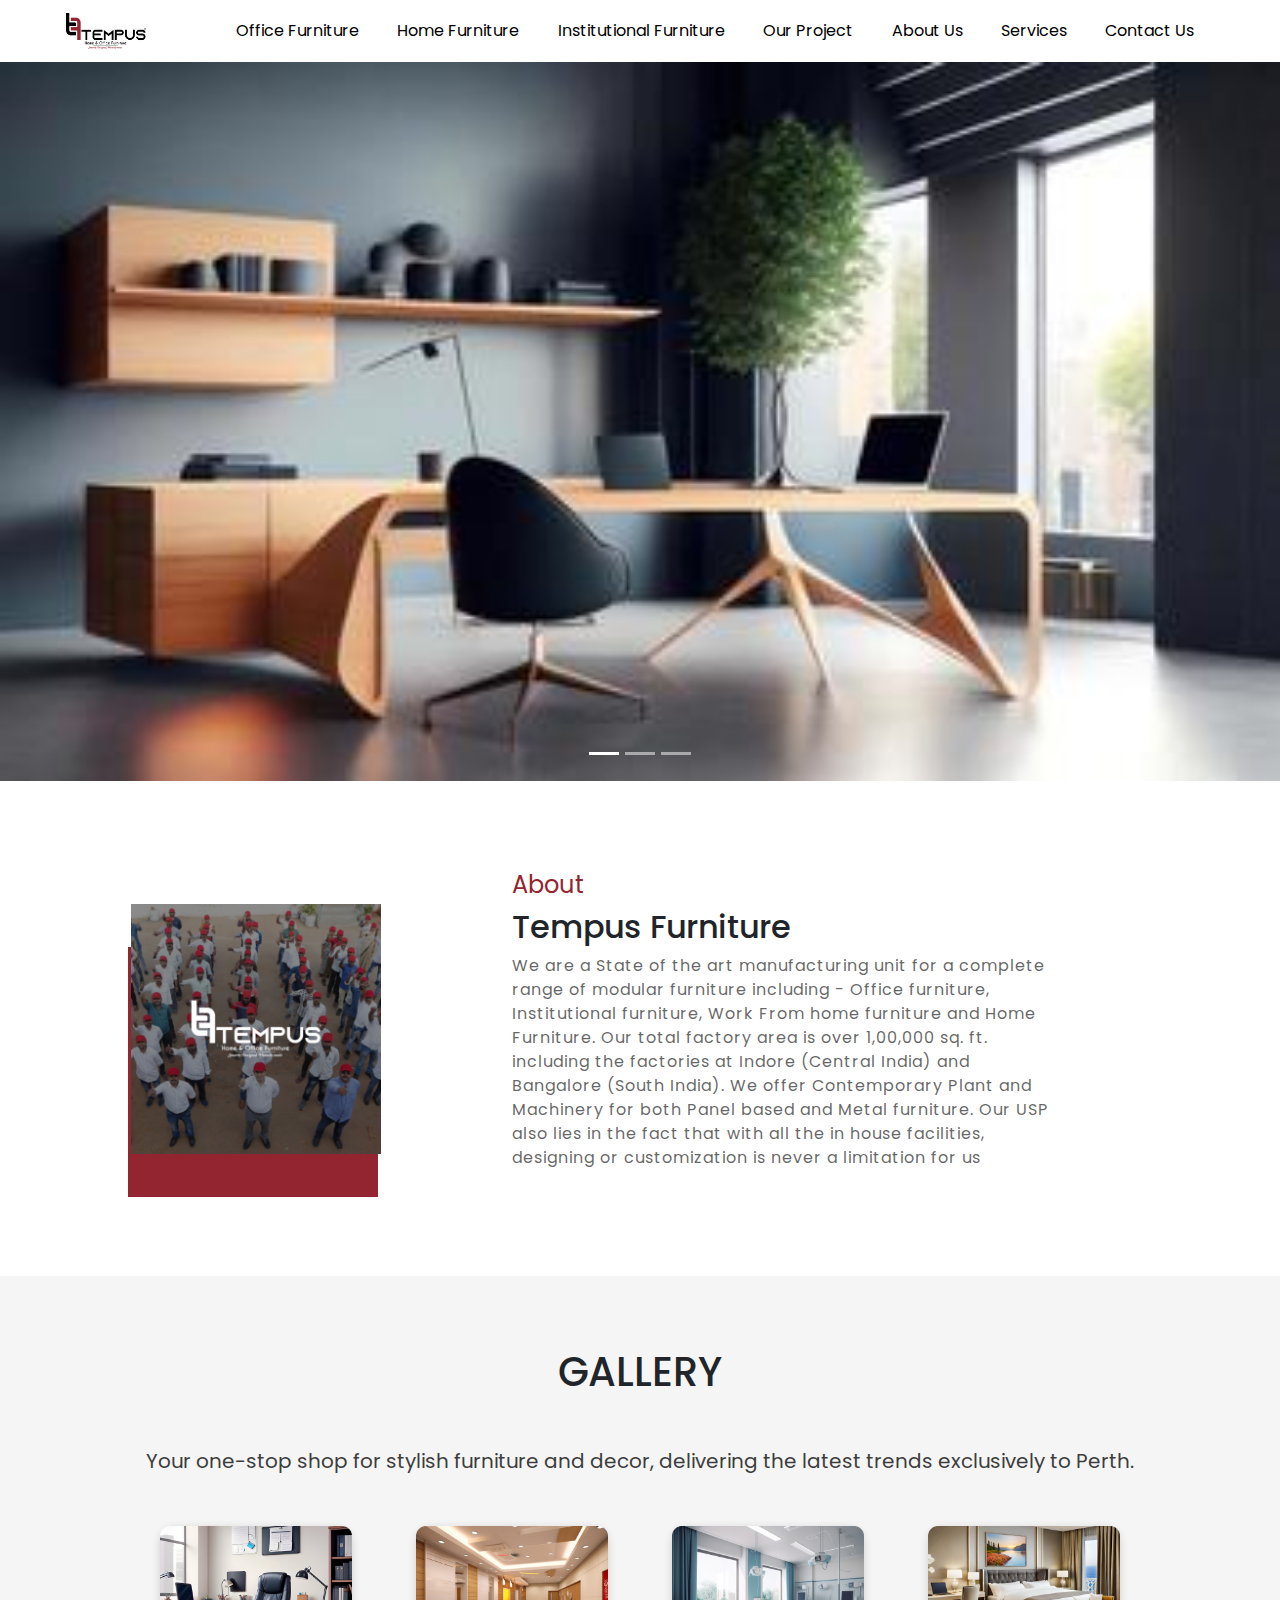
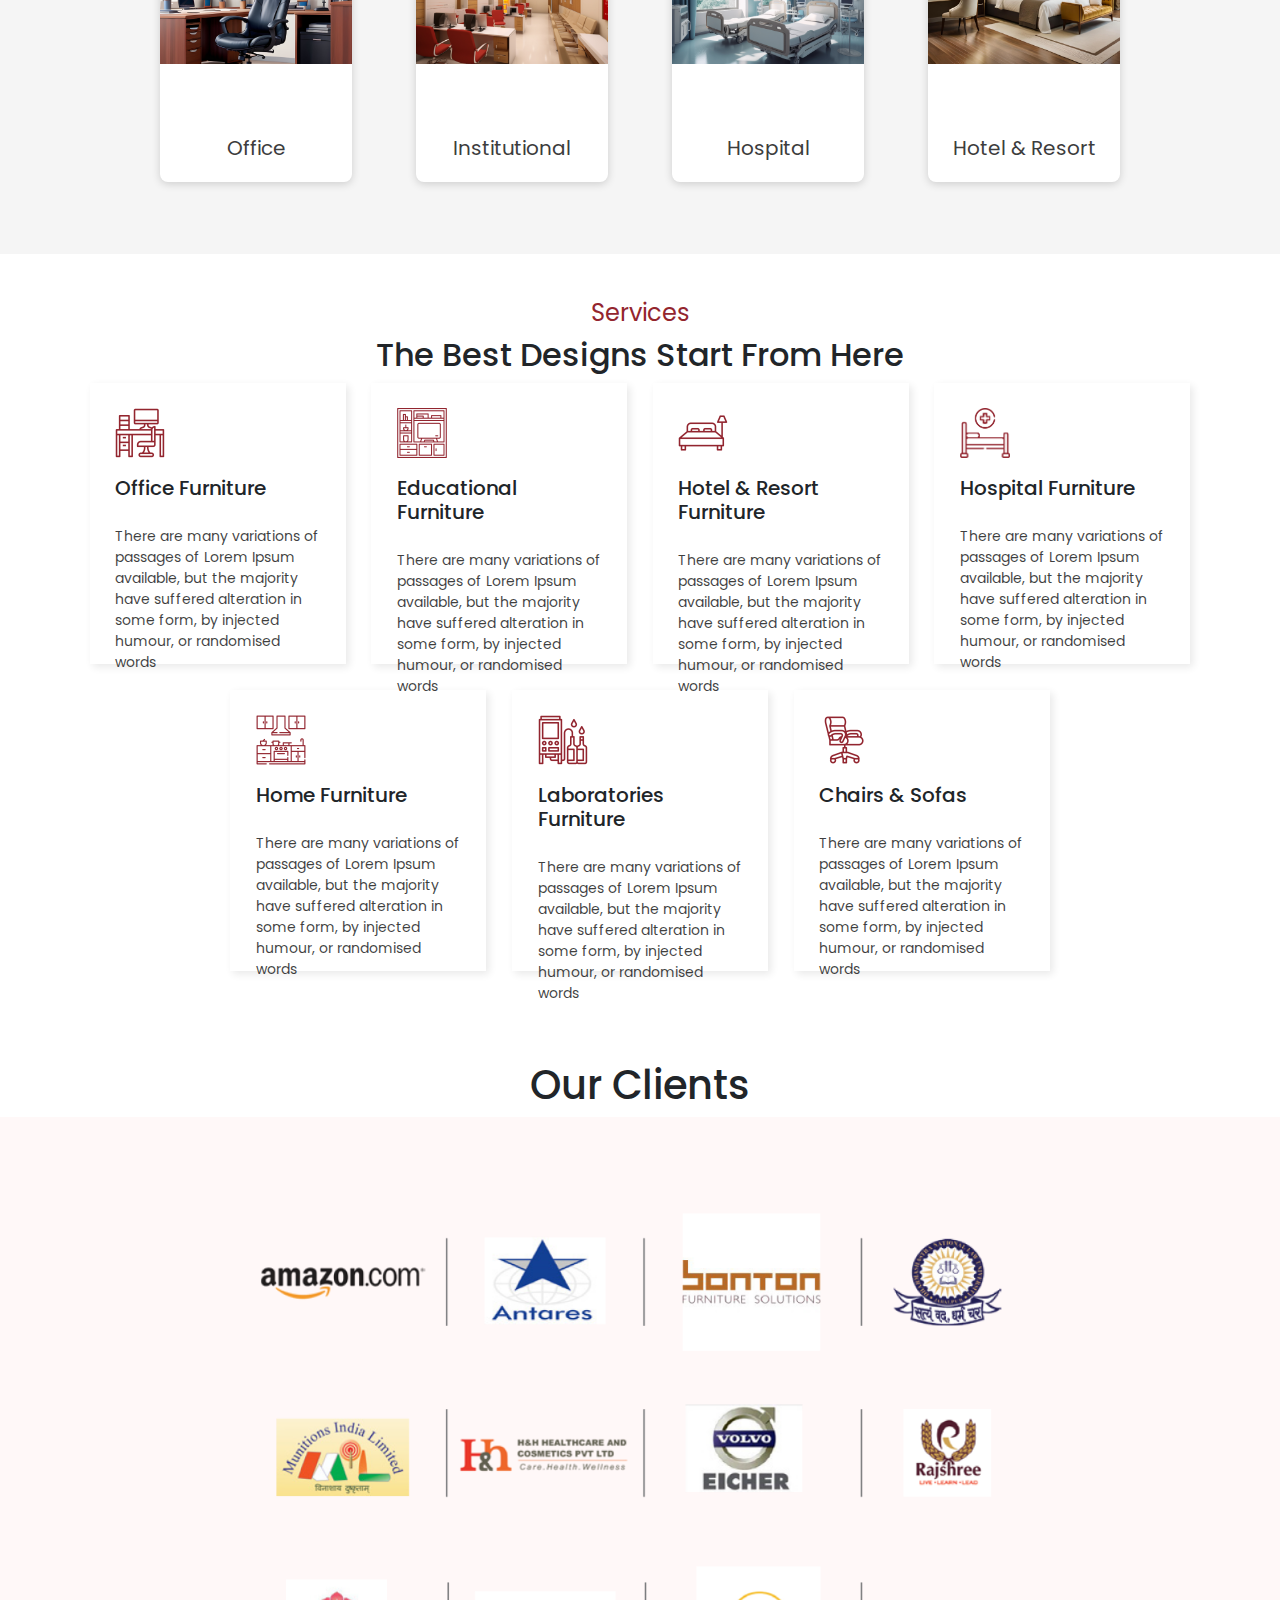
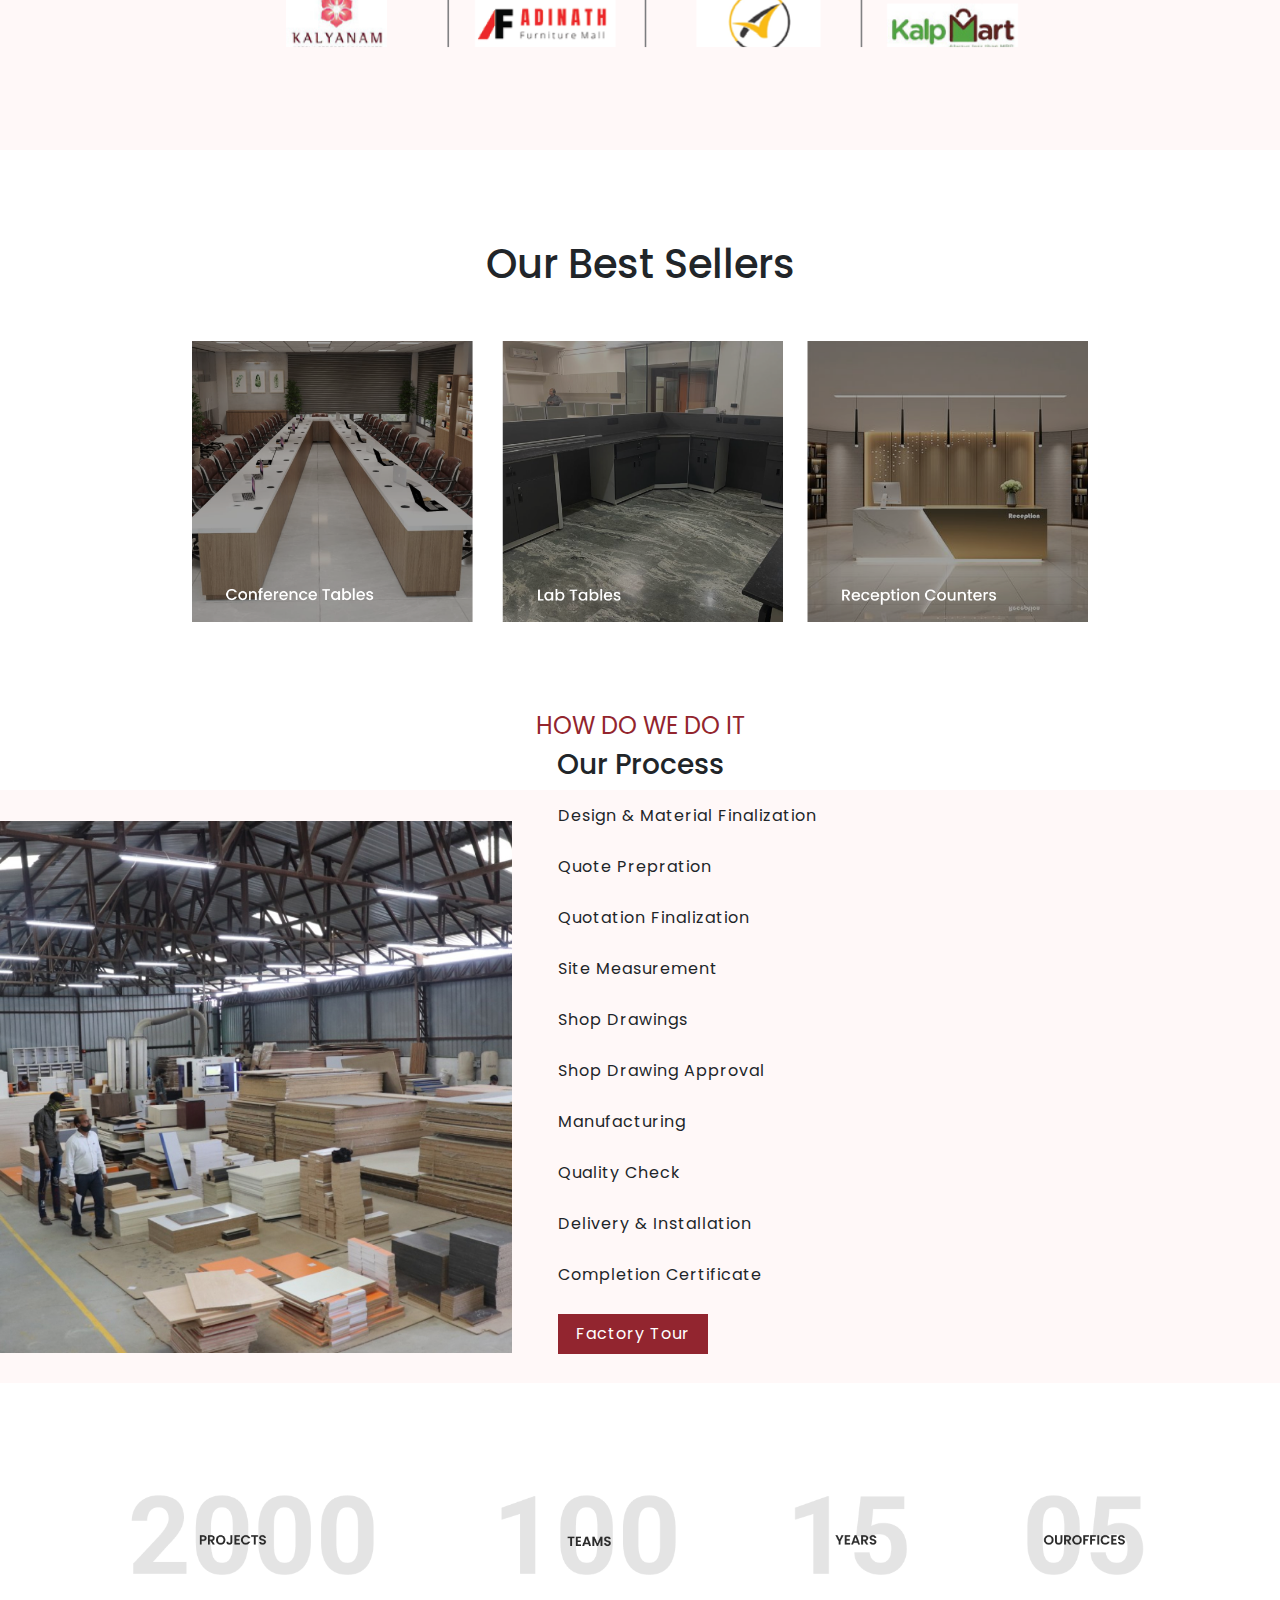
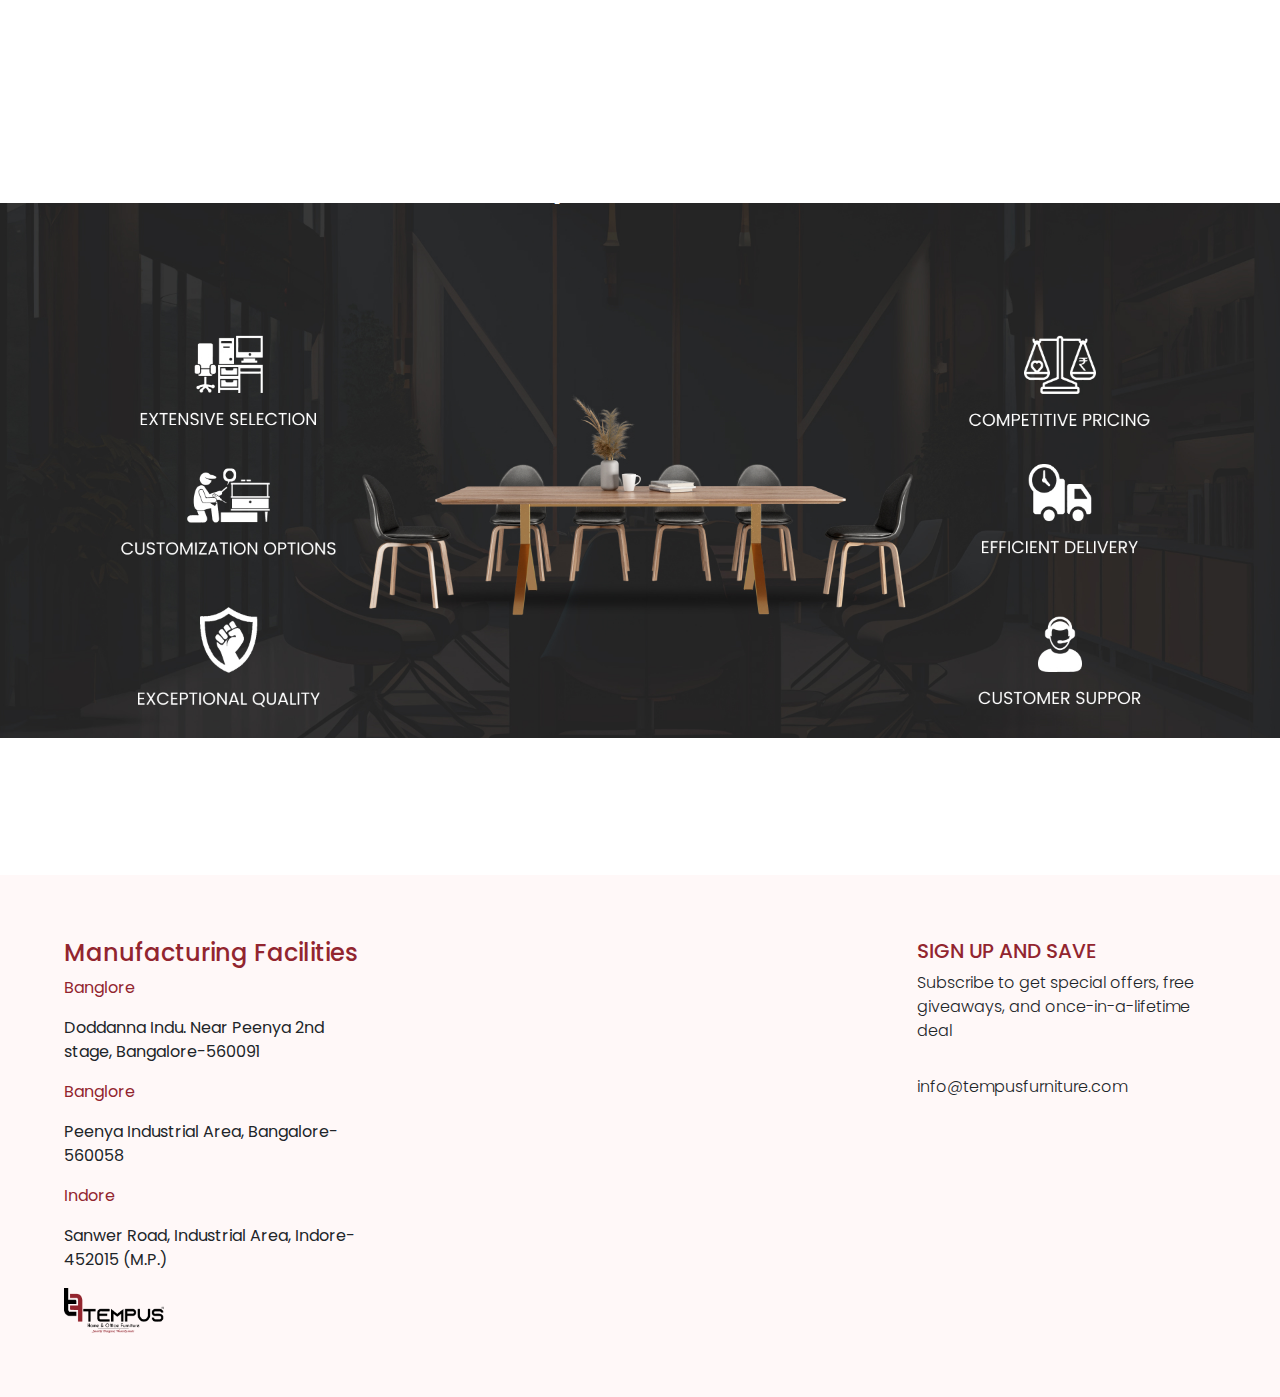
==== index.html @ aaaaa5e6 "Add files via upload" ====
<!DOCTYPE html>
<html lang="en">
  <head>
    <meta charset="UTF-8" />
    <meta name="viewport" content="width=device-width, initial-scale=1.0" />
    <title>Tempus</title>
    <link rel="stylesheet" href="./styles.css" />
    <link rel="stylesheet" href="./media.css" />
    <link rel="preconnect" href="https://fonts.googleapis.com" />
    <link rel="preconnect" href="https://fonts.gstatic.com" crossorigin />
    <link
      href="https://fonts.googleapis.com/css2?family=Poppins:ital,wght@0,100;0,200;0,300;0,400;0,500;0,600;0,700;0,800;0,900;1,100;1,200;1,300;1,400;1,500;1,600;1,700;1,800;1,900&display=swap"
      rel="stylesheet"
    />
    <link rel="stylesheet" href="https://cdnjs.cloudflare.com/ajax/libs/font-awesome/6.5.1/css/all.min.css" integrity="sha512-DTOQO9RWCH3ppGqcWaEA1BIZOC6xxalwEsw9c2QQeAIftl+Vegovlnee1c9QX4TctnWMn13TZye+giMm8e2LwA==" crossorigin="anonymous" referrerpolicy="no-referrer" />
    <!-- bs -->
    <link
      href="https://cdn.jsdelivr.net/npm/bootstrap@5.3.3/dist/css/bootstrap.min.css"
      rel="stylesheet"
      integrity="sha384-QWTKZyjpPEjISv5WaRU9OFeRpok6YctnYmDr5pNlyT2bRjXh0JMhjY6hW+ALEwIH"
      crossorigin="anonymous"
    />
    <link rel="icon" type="image/x-icon" href="./assets/logo.png" />
  </head>
  <body>
    <div class="main">
      <nav class="navbar navbar-expand-lg">
        <div class="container-fluid">
          <a class="navbar-brand brand-lg" href="#">Navbar</a>
          <button
            class="navbar-toggler"
            type="button"
            data-bs-toggle="collapse"
            data-bs-target="#navbarNav"
            aria-controls="navbarNav"
            aria-expanded="false"
            aria-label="Toggle navigation"
          >
            <span class="navbar-toggler-icon"></span>
          </button>
          <div
            class="collapse navbar-collapse justify-content-evenly"
            id="navbarNav"
          >
            <a class="navbar-brand brand-sm" href="#"
              ><img src="./assets/logo.png" alt=""
            /></a>
            <ul class="navbar-nav">
              <li class="nav-item">
                <a class="nav-link" aria-current="page" href="#"
                  >Office Furniture</a
                >
              </li>
              <li class="nav-item">
                <a class="nav-link" href="#">Home Furniture</a>
              </li>
              <li class="nav-item">
                <a class="nav-link" href="#">Institutional Furniture</a>
              </li>
              <li class="nav-item">
                <a class="nav-link" href="#">Our Project</a>
              </li>
              <li class="nav-item">
                <a class="nav-link" href="#">About Us</a>
              </li>
              <li class="nav-item">
                <a class="nav-link" href="#">Services</a>
              </li>
              <li class="nav-item">
                <a class="nav-link" href="#">Contact Us</a>
              </li>
            </ul>
          </div>
        </div>
      </nav>
      <div class="banner">
        <div id="carouselExampleIndicators" class="carousel slide">
          <div class="carousel-indicators">
            <button
              type="button"
              data-bs-target="#carouselExampleIndicators"
              data-bs-slide-to="0"
              class="active"
              aria-current="true"
              aria-label="Slide 1"
            ></button>
            <button
              type="button"
              data-bs-target="#carouselExampleIndicators"
              data-bs-slide-to="1"
              aria-label="Slide 2"
            ></button>
            <button
              type="button"
              data-bs-target="#carouselExampleIndicators"
              data-bs-slide-to="2"
              aria-label="Slide 3"
            ></button>
          </div>
          <div class="carousel-inner">
            <div class="carousel-item active">
              <img
                src="./assets/banner-1.jpeg"
                class="d-block w-100"
                alt="..."
              />
            </div>
            <div class="carousel-item">
              <img
                src="./assets/banner-1.jpeg"
                class="d-block w-100"
                alt="..."
              />
            </div>
            <div class="carousel-item">
              <img
                src="./assets/banner-1.jpeg"
                class="d-block w-100"
                alt="..."
              />
            </div>
          </div>
        </div>
      </div>
      <div class="about-us">
        <div class="img-sec">
          <img class="img-2" src="./assets/abt-img.jpg" alt="" />
        </div>
        <div class="t-part">
          <h4>About</h4>
          <h2>Tempus Furniture</h2>
          <p>
            We are a State of the art manufacturing unit for a complete range of
            modular furniture including - Office furniture, Institutional
            furniture, Work From home furniture and Home Furniture. Our total
            factory area is over 1,00,000 sq. ft. including the factories at
            Indore (Central India) and Bangalore (South India). We offer
            Contemporary Plant and Machinery for both Panel based and Metal
            furniture. Our USP also lies in the fact that with all the in house
            facilities, designing or customization is never a limitation for us
          </p>
        </div>
      </div>
      <div class="gallery">
        <h1>GALLERY</h1>
        <h5>
          Your one-stop shop for stylish furniture and decor, delivering the
          latest trends exclusively to Perth.
        </h5>
        <div class="g-card-sec">
          <div class="g-card">
            <img src="./assets/office.png" alt="" />
            <h5>Office</h5>
          </div>
          <div class="g-card">
            <img src="./assets/institute.png" alt="" />
            <h5>Institutional</h5>
          </div>
          <div class="g-card">
            <img src="./assets/hospital.png" alt="" />
            <h5>Hospital</h5>
          </div>
          <div class="g-card">
            <img src="./assets/hotel.png" alt="" />
            <h5>Hotel & Resort</h5>
          </div>
        </div>
      </div>
      <div class="services">
        <h4>Services</h4>
        <h2>The best designs start from here</h2>
        <div class="s-card-sec">
          <div class="s-card">
            <img src="./assets/office 2.png" alt="" />
            <h5>Office Furniture</h5>
            <p>
              There are many variations of passages of Lorem Ipsum available,
              but the majority have suffered alteration in some form, by
              injected humour, or randomised words
            </p>
          </div>

          <div class="s-card">
            <img src="./assets/education.png" alt="" />
            <h5>Educational Furniture</h5>
            <p>
              There are many variations of passages of Lorem Ipsum available,
              but the majority have suffered alteration in some form, by
              injected humour, or randomised words
            </p>
          </div>
          <div class="s-card">
            <img src="./assets/hotel 2.png" alt="" />
            <h5>Hotel & Resort Furniture</h5>
            <p>
              There are many variations of passages of Lorem Ipsum available,
              but the majority have suffered alteration in some form, by
              injected humour, or randomised words
            </p>
          </div>
          <div class="s-card">
            <img src="./assets/hospital-bed 1.png" alt="" />
            <h5>Hospital Furniture</h5>
            <p>
              There are many variations of passages of Lorem Ipsum available,
              but the majority have suffered alteration in some form, by
              injected humour, or randomised words
            </p>
          </div>
          <div class="s-card">
            <img src="./assets/home.png" alt="" />
            <h5>Home Furniture</h5>
            <p>
              There are many variations of passages of Lorem Ipsum available,
              but the majority have suffered alteration in some form, by
              injected humour, or randomised words
            </p>
          </div>
          <div class="s-card">
            <img src="./assets/lab.png" alt="" />
            <h5>Laboratories Furniture</h5>
            <p>
              There are many variations of passages of Lorem Ipsum available,
              but the majority have suffered alteration in some form, by
              injected humour, or randomised words
            </p>
          </div>
          <div class="s-card">
            <img src="./assets/chair.png" alt="" />
            <h5>Chairs & Sofas</h5>
            <p>
              There are many variations of passages of Lorem Ipsum available,
              but the majority have suffered alteration in some form, by
              injected humour, or randomised words
            </p>
          </div>
        </div>
      </div>
      <div class="clients">
        <h1>Our Clients</h1>
        <div class="cl-img">
          <img src="./assets/caro1.png" alt="">
        </div>
      </div>

      <div class="b-sell">
        <h1>Our Best Sellers</h1>
        <img src="./assets/best.png" alt="">
      </div>
      <div class="process">
        <h4>HOW DO WE DO IT</h4>
        <h3>Our Process</h3>
        <div class="process-inner">
          <section>
            <img src="./assets/proc.jpg" alt="">
          </section>
          <section>
            <ul>
              <li><i class="fa-solid fa-check"></i> Design & Material Finalization</li>
              <li><i class="fa-solid fa-check"></i> Quote Prepration</li>
              <li><i class="fa-solid fa-check"></i> Quotation Finalization</li>
              <li><i class="fa-solid fa-check"></i> Site Measurement</li>
              <li><i class="fa-solid fa-check"></i> Shop Drawings</li>
              <li><i class="fa-solid fa-check"></i> Shop Drawing Approval</li>
              <li><i class="fa-solid fa-check"></i> Manufacturing</li>
              <li><i class="fa-solid fa-check"></i> Quality Check</li>
              <li><i class="fa-solid fa-check"></i> Delivery & Installation</li>
              <li><i class="fa-solid fa-check"></i> Completion Certificate</li>
              <li><a class="tour-btn" href="#">Factory Tour</a></li>
            </ul>
            
          </section>
        </div>
      </div>
      <div class="count">
        <img class="counter" src="./assets/counts.png" alt="">
      </div>

      <!-- <div class="team">
        <h3 style="color: #92252f; font-weight: 400;">Meet</h3>
        <h3>Our Team</h3>
        <div class="t-card-sec">
          <div class="t-card">
            <img src="./assets/1.jpg" alt="">
            
          </div>
        </div>
      </div> -->

      <div class="why-us">
        <h1 style="text-align: center; color: #fff;">Why Choose Us</h1>
      </div>
      <footer>
        <div class="f-left">
          <h4>Manufacturing Facilities</h4>
          <section>
            <p class="hed"><i class="fa-solid fa-location-dot"></i> Banglore</p>
            <p class="sub-hed">Doddanna Indu. Near Peenya 2nd stage, 
              Bangalore-560091</p>
          </section>
          <section>
            <p class="hed"><i class="fa-solid fa-location-dot"></i> Banglore</p>
            <p class="sub-hed">Peenya Industrial Area, Bangalore-560058</p>
          </section>
          <section>
            <p class="hed"><i class="fa-solid fa-location-dot"></i> Indore</p>
            <p class="sub-hed">Sanwer Road, Industrial Area, 
              Indore-452015 (M.P.)</p>
          </section>
          <img class="logo" src="./assets/logo.png" alt="">
        </div>
        <div class="f-center">

        </div>
        <div class="f-right">
          <h5 class="hed">SIGN UP AND SAVE</h5>
          <p>Subscribe to get special offers, free 
            giveaways, and once-in-a-lifetime deal</p>
            <p><i class="fa-brands hed fa-facebook"></i> <i class="fa-brands hed fa-instagram"></i> info@tempusfurniture.com</p>
        </div>
      </footer>
    </div>
    <script
      src="https://cdn.jsdelivr.net/npm/bootstrap@5.3.3/dist/js/bootstrap.bundle.min.js"
      integrity="sha384-YvpcrYf0tY3lHB60NNkmXc5s9fDVZLESaAA55NDzOxhy9GkcIdslK1eN7N6jIeHz"
      crossorigin="anonymous"
    ></script>
    <script src="./script.js"></script>
  </body>
</html>
---- styles.css ----
*{
    margin: 0%;
    padding: 0%;
    box-sizing: border-box;
    font-family: "Poppins", sans-serif;

}
.brand-lg
{
    display: none;
}
.navbar-brand img{
    width: 80px;
}
.nav-link{
    color: black !important;
    font-weight: 400 !important;
    padding-left:1.5vw !important;
    padding-right:1.5vw !important;
}
.about-us{
    display: grid;
    grid-template-columns: 40% 60%;
    align-items: center;
    justify-items: center;
    position: relative;
    margin: 10vh 0;
}
.about-us .img-sec{
    width: 250px;
    height: 250px;
}
.about-us img{
    width: 250px;
    height: 250px;
}
.about-us .img-sec::after{
    content: "";
    width: 250px;
    height: 250px;
    position: absolute;
    top: 24%;
    left: 10%;
    z-index: -5;
    background-color: rgba(146, 37, 47, 1);
}
.about-us h4{
    font-weight: 400;
    color: rgba(147, 37, 46, 1);
}
.about-us p{
    font-weight: 400;
    color: rgba(61, 61, 61, 0.79);
    width: 70%;
    letter-spacing: 1px;
}
.gallery{
    background-color: rgba(245, 245, 245, 1);
    display: flex;
    flex-direction: column;
    gap: 5vh;
    align-items:center ;
    justify-content: center;
    padding: 8vh 0;
}
.gallery h5{
    font-weight: 400;
    color: rgba(61, 61, 61, 1);
}
.g-card img{
    width: 15vw;
}
.g-card-sec{
    display: flex;
    justify-content: center;
    align-items: center;
    gap: 0 5vw;
}
.g-card{
    display: flex;
    gap: 8vh;
    align-items: center;
    flex-direction: column;
    width: 15vw;
    height: 20vw;
    border-top-left-radius: 15px;
    border-top-right-radius: 15px;
    border-bottom-left-radius: 8px;
    border-bottom-right-radius: 8px;
    background-color: white;
    box-shadow: 0px 2px 8px 0px rgba(0, 0, 0, 0.16);

}
.services{
    margin: 5vh 0;
    display: flex;
    flex-direction: column;
    justify-content: center;
    align-items: center;
}
.services h4{
    font-weight: 400;
    color: rgba(147, 37, 46, 1);
}
.services h2{
    text-transform: capitalize;
}
.s-card-sec{
    display: flex;
    flex-wrap: wrap;
    justify-content: center;
    align-items: center;
    gap: 2vw;
}
.s-card{
    display: flex;
    flex-direction: column;
    width: 20vw;
    height: 22vw;
    box-shadow: 3px 3px 7.900000095367432px 0px rgba(0, 0, 0, 0.09);
    padding: 2vw;
}
.s-card h5{
    font-weight: 500;
    padding: 2vh 0;
}
.s-card p{
    font-weight: 400;
    font-size: 14px;
    color: rgba(0, 0, 0, 0.748);
}
.s-card img{
    width: 50px;
}

.clients{
    text-align: center;
    margin: 10vh 0;
}
.clients .cl-img{
    display: flex;
    justify-content: center;
    align-items: center;
    background-color: #FFF8f8;
}
.cl-img img{
    padding: 10vh 0;
    width: 60%;
}
.b-sell{
    display: flex;
    flex-direction: column;
    justify-content: center;
    align-items: center;
    gap: 5vh;
}
.b-sell img{
    width: 70%;
}
.process{
    margin: 10vh 0;
}
.process h3{
    text-align: center;
}
.process h4{
    text-align: center;

    color: rgba(147, 37, 46, 1);
    font-weight: 400;
}
.process-inner{
    display: grid;
    grid-template-columns: 40% 60%;
    background-color: #FFF8f8;
    align-items: center
}
.process-inner img{
    width: 100%;
}
.process-inner ul li{
    letter-spacing: 1px;
    padding: 1.5vh;
    list-style-type: none;

}
.process-inner i{
    color: rgba(146, 37, 47, 1);
}
.tour-btn{
    text-align: center;
    text-decoration: none;
    display: inline-block;
    width: 150px;
    height: 40px;
    line-height: 40px;
    background-color: #92252f;
    color: #fff;
}
.count{
    display: flex;
    justify-content: center;
    align-items: center;
    margin: 10vh;
}
.counter{
    width: 80vw;
}
.team{
    margin: 10vh 0;
}
.team h3{
    text-align: center;
}
.why-us{
    height: 90vh;
    background: url(./assets/Group\ 27.jpg);
    background-size: contain;
    background-position: center;
    background-repeat: no-repeat;
}
.why-us h1{
    padding: 10vh 0;
}
footer{
    background-color: #FFF8f8;
    display: grid;
    grid-template-columns: 1fr 1fr 1fr;
}
.f-left{
    padding: 5vw;
}
.f-right{
    padding: 5vw;
}
.f-left h4{
    color: #92252f;
}
.hed{
    color: #92252f;
}
.sub-head
{
    width: 60%;
}
footer .logo{
    width: 100px;
}
.f-right p{
    font-weight: 300;
}
.f-right i{
    font-size: 30px;
}
---- media.css ----
@media only screen and (min-width: 1200px) and (max-width: 1399px){

}
@media only screen and (min-width: 992px) and (max-width: 1199px){

}
@media only screen and (min-width: 768px) and (max-width: 991px){

}
@media only screen and (min-width: 575px) and (max-width: 767px){

}
@media only screen and (min-width: 320px) and (max-width: 574px){
    .brand-lg{
        display: block;
    }
    .brand-sm{
        display: none;
    }
    .about-us{
        display: flex;
        flex-direction: column;
        position: relative;
        height: auto;
        gap: 6vh;
    }
    .about-us .img-sec{
        width: 200px;
        height: 200px;
    }
    .about-us img{
        width: 200px;
        height: 200px;
    }
    .about-us .img-sec::after{
        content: "";
        width: 200px;
        height: 200px;
        position: absolute;
        top: 4%;
        left: 20%;
        z-index: -5;
        background-color: rgba(146, 37, 47, 1);
    }
    .t-part{
        padding: 5vw;
    }
    .about-us p{
        letter-spacing: 0;
        width: 100%;
    }
    .g-card-sec{
        display: flex;
        flex-direction: column;
        justify-content: center;
        align-items: center;
        gap: 0 5vw;
    }
    .g-card{
        display: flex;
        gap: 6vh;
        width: 40vw;
        height: 60vw;
    }
    .g-card img{
        width: 40vw;
    }
    .g-card-sec{
        display: flex;
        flex-direction: row;
        flex-wrap: wrap;
        justify-content: center;
        align-items: center;
        gap:5vw;
    }
    .gallery h5{
        text-align: center;
    }
    .services h4{
        font-weight: 400;
        color: rgba(147, 37, 46, 1);
    }
    .services h2{
        font-size: 18px;
        text-align: center;
        text-transform: capitalize;
    }
    .s-card-sec{
        display: flex;
        flex-wrap: wrap;
        justify-content: center;
        align-items: center;
        gap: 2vw;
        margin: 5vh 0;
    }
    .s-card{
        display: flex;
        flex-direction: column;
        width: 80vw;
        height: 60vw;
        box-shadow: 3px 3px 7.900000095367432px 0px rgba(0, 0, 0, 0.09);
        padding: 2vw;
    }
    .s-card h5{
        font-weight: 500;
        padding: 2vh 0;
    }
    .s-card p{
        font-weight: 400;
        font-size: 14px;
        color: rgba(0, 0, 0, 0.748);
    }
    .s-card img{
        width: 50px;
    }
    .cl-img img {
        padding: 5vh 0;
        width: 80%;
    }
    .b-sell img {
        width: 90%;
    }
    .process-inner{
        display: flex;
        flex-direction: column;
    }
    .why-us{
        height: 24vh;
    }
    .why-us h1 {
        font-size: 16px;
        padding: 1vh;
    }
    footer{
        display: flex;
        flex-direction: column-reverse;
    }
}
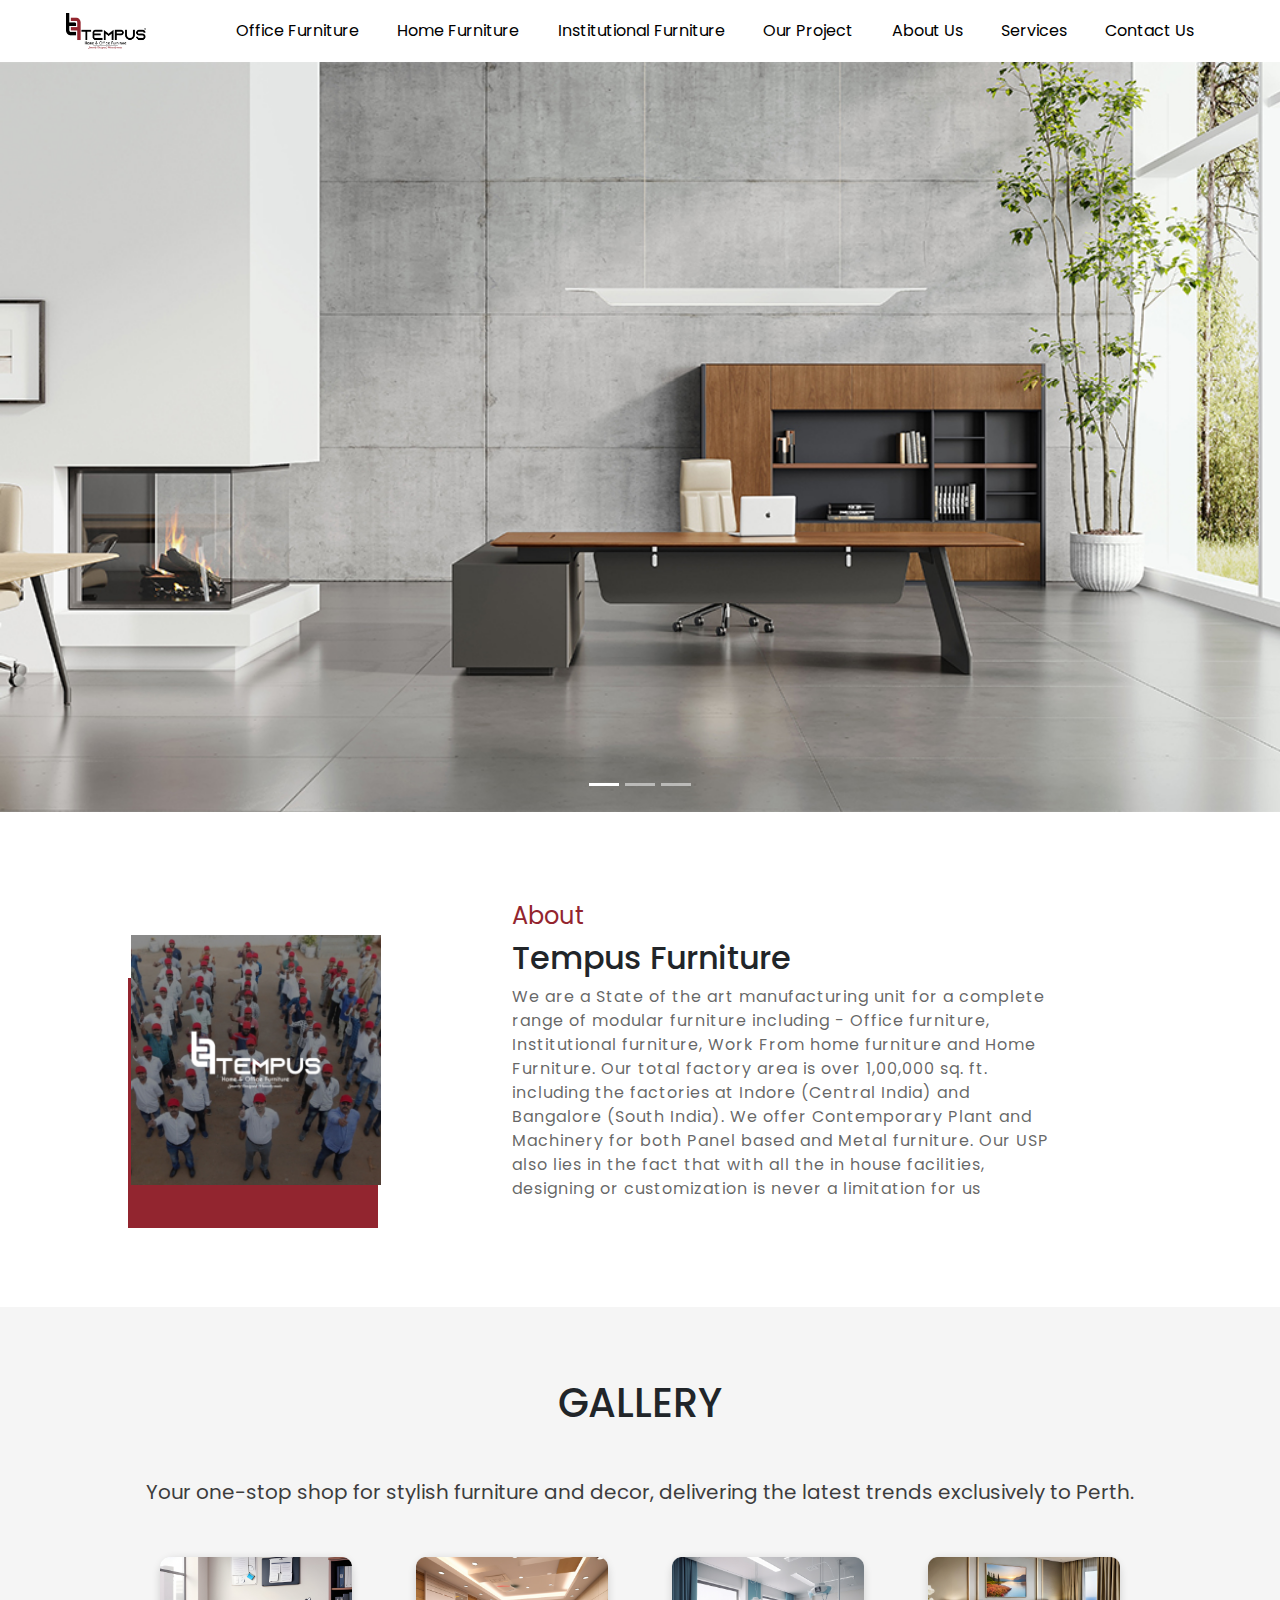
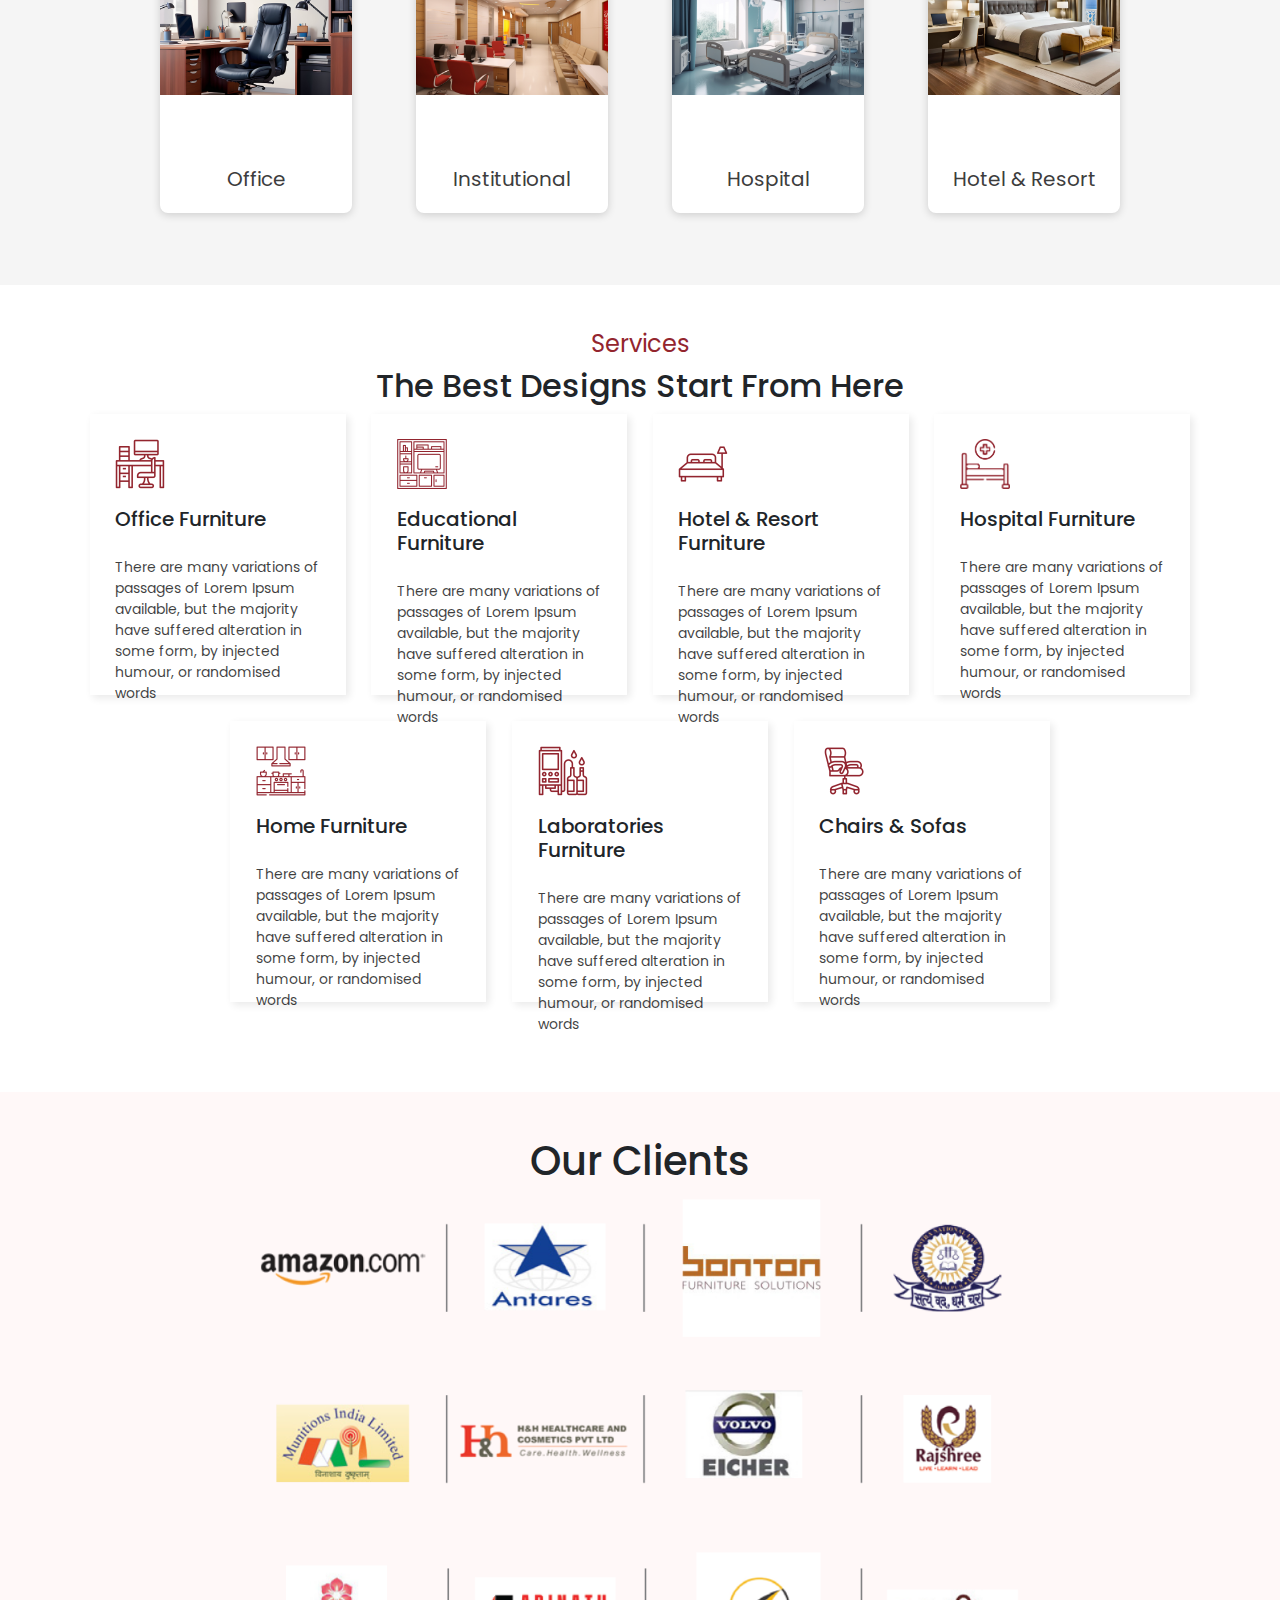
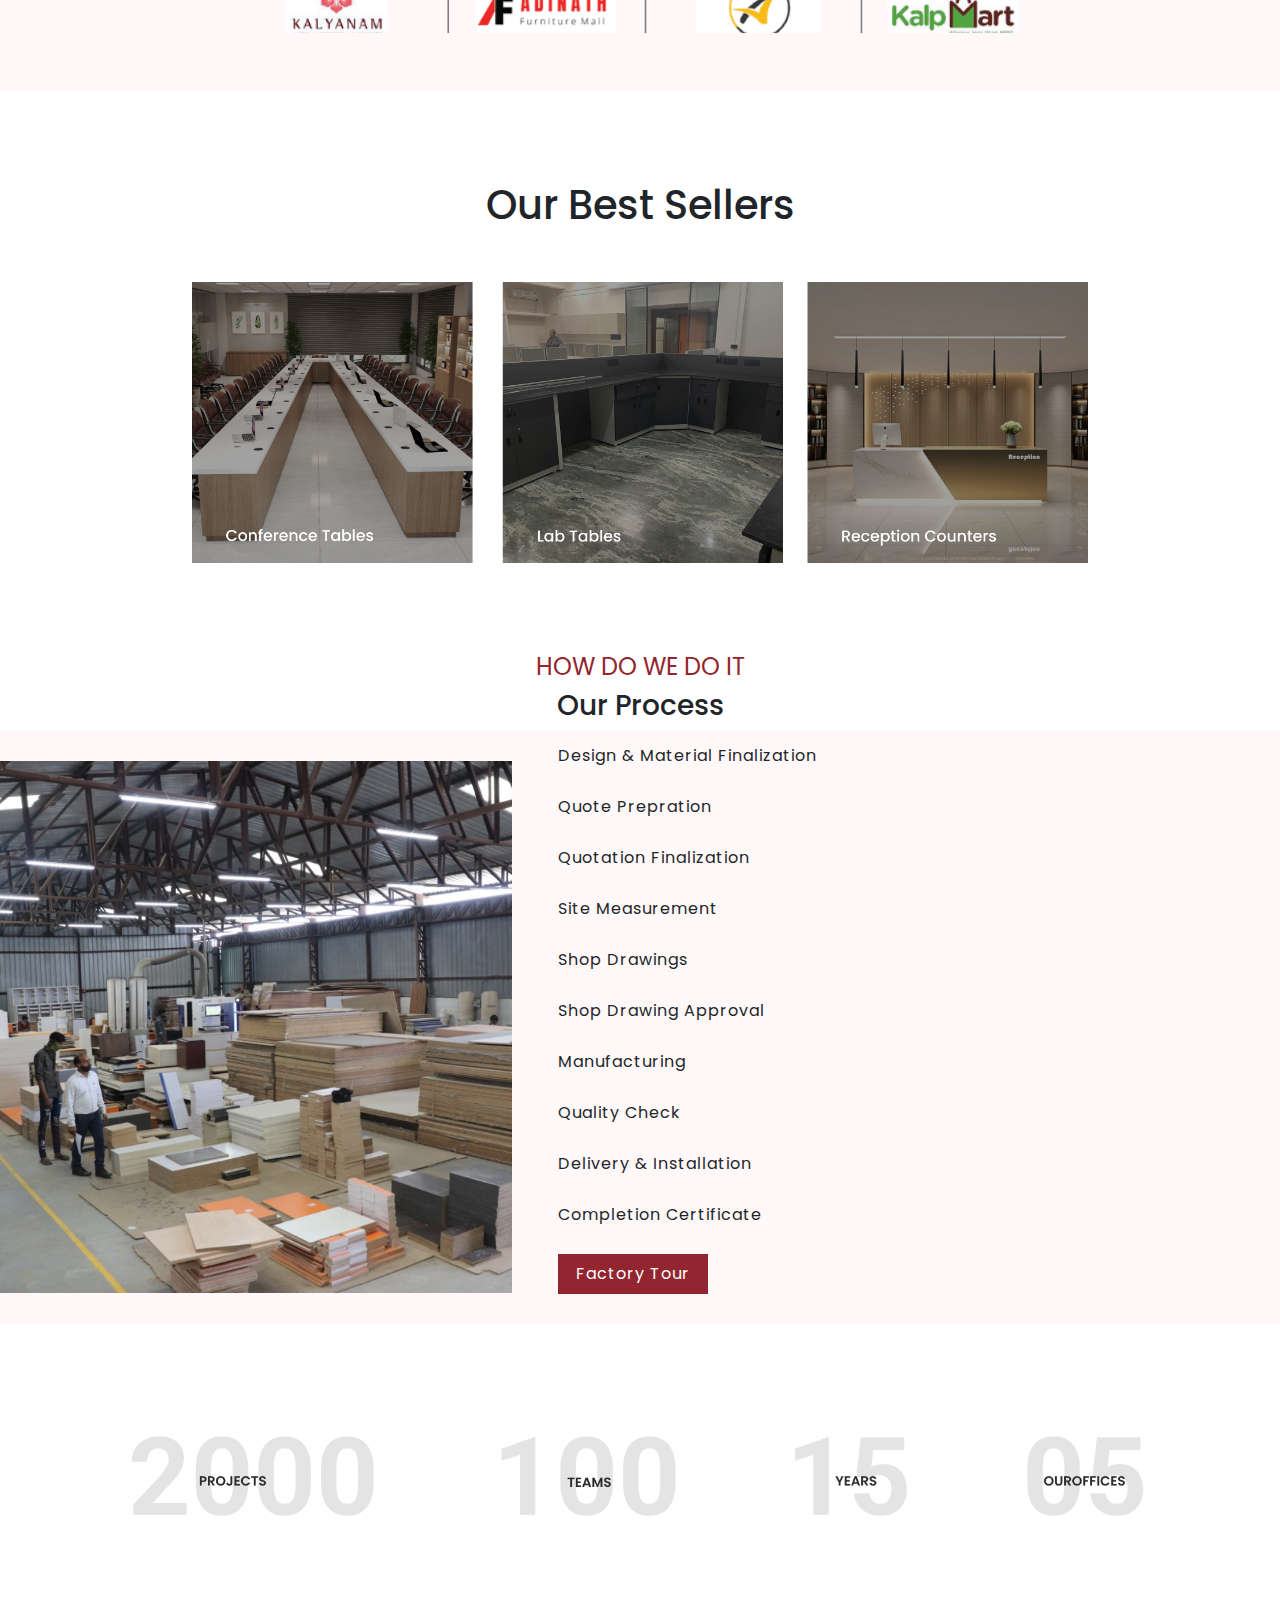
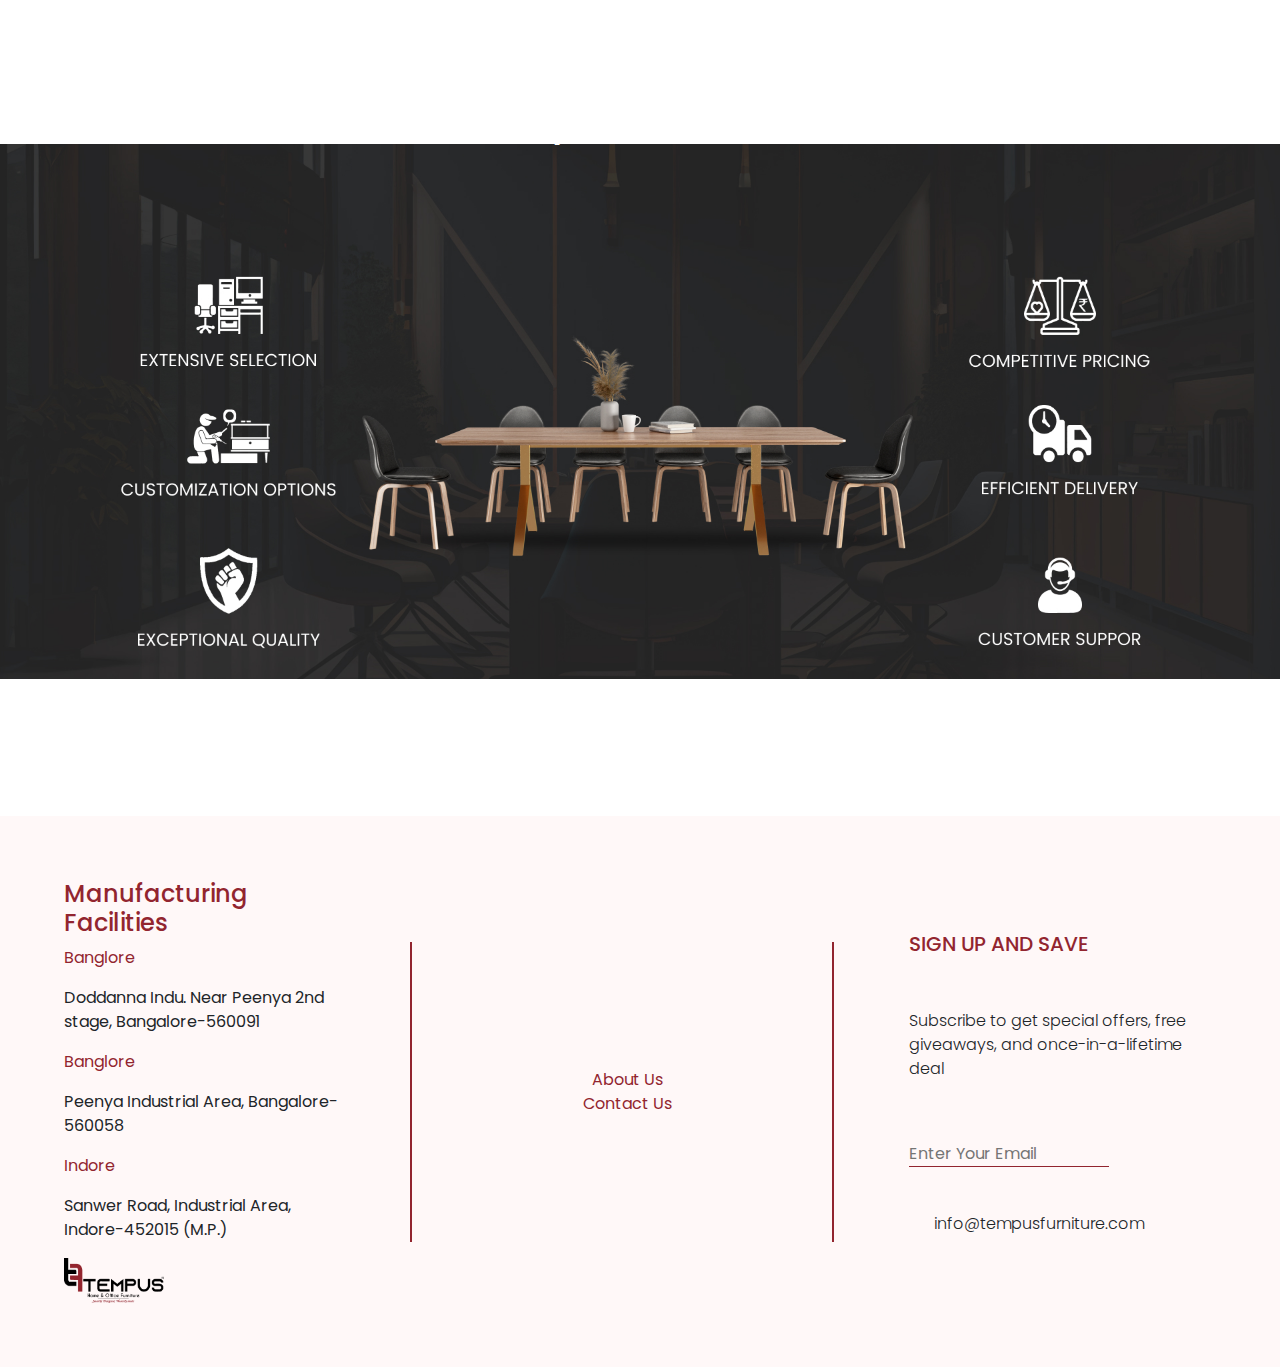
==== commit a30d0c1b: "Add files via upload" ====
--- a/index.html
+++ b/index.html
@@ -20,13 +20,13 @@
       integrity="sha384-QWTKZyjpPEjISv5WaRU9OFeRpok6YctnYmDr5pNlyT2bRjXh0JMhjY6hW+ALEwIH"
       crossorigin="anonymous"
     />
-    <link rel="icon" type="image/x-icon" href="./assets/logo.png" />
+    <link rel="icon" type="image/x-icon" href="./assets/favicon.png" />
   </head>
   <body>
     <div class="main">
       <nav class="navbar navbar-expand-lg">
         <div class="container-fluid">
-          <a class="navbar-brand brand-lg" href="#">Navbar</a>
+          <a class="navbar-brand brand-lg" href="./index.html"><img src="./assets/logo.png" alt=""></a>
           <button
             class="navbar-toggler"
             type="button"
@@ -42,7 +42,7 @@
             class="collapse navbar-collapse justify-content-evenly"
             id="navbarNav"
           >
-            <a class="navbar-brand brand-sm" href="#"
+            <a class="navbar-brand brand-sm" href="./index.html"
               ><img src="./assets/logo.png" alt=""
             /></a>
             <ul class="navbar-nav">
@@ -61,7 +61,7 @@
                 <a class="nav-link" href="#">Our Project</a>
               </li>
               <li class="nav-item">
-                <a class="nav-link" href="#">About Us</a>
+                <a class="nav-link" href="./about.html">About Us</a>
               </li>
               <li class="nav-item">
                 <a class="nav-link" href="#">Services</a>
@@ -100,7 +100,7 @@
           <div class="carousel-inner">
             <div class="carousel-item active">
               <img
-                src="./assets/banner-1.jpeg"
+                src="./assets/banneri2.jpeg"
                 class="d-block w-100"
                 alt="..."
               />
@@ -114,7 +114,7 @@
             </div>
             <div class="carousel-item">
               <img
-                src="./assets/banner-1.jpeg"
+                src="./assets/modern-furniture-designs.jpg"
                 class="d-block w-100"
                 alt="..."
               />
@@ -238,9 +238,27 @@
       </div>
       <div class="clients">
         <h1>Our Clients</h1>
-        <div class="cl-img">
+        <!-- <div class="cl-img">
           <img src="./assets/caro1.png" alt="">
-        </div>
+        </div> -->
+        
+
+        <!--  -->
+        <div class="carousell">
+          <div class="carousell-inner">
+            <div class="carousell-item">
+              <img src="./assets/caro1.png" alt="Image 1">
+            </div>
+            <div class="carousell-item">
+              <img src="./assets/caro3.png" alt="Image 2">
+            </div>
+            <div class="carousell-item">
+              <img src="./assets/caro2.png" alt="Image 3">
+            </div>
+          </div>
+        </div>
+        
+        <!--  -->
       </div>
 
       <div class="b-sell">
@@ -309,14 +327,24 @@
           </section>
           <img class="logo" src="./assets/logo.png" alt="">
         </div>
+        <div class="line"></div>
         <div class="f-center">
-
-        </div>
+          <a href="#">About Us</a>
+          <a href="#">Contact Us</a>
+        </div>
+        <div class="line"></div>
         <div class="f-right">
           <h5 class="hed">SIGN UP AND SAVE</h5>
           <p>Subscribe to get special offers, free 
             giveaways, and once-in-a-lifetime deal</p>
-            <p><i class="fa-brands hed fa-facebook"></i> <i class="fa-brands hed fa-instagram"></i> info@tempusfurniture.com</p>
+            <form action="#">
+              <input type="email" placeholder="Enter Your Email">
+              <button type="submit"><i class="fa-regular fa-envelope"></i></button>
+            </form>
+            <div class="f-r-2">
+              <i class="fa-brands hed fa-facebook"></i> <i class="fa-brands hed fa-instagram"></i> <p>info@tempusfurniture.com</p>
+            </div>
+            
         </div>
       </footer>
     </div>
--- a/styles.css
+++ b/styles.css
@@ -134,6 +134,8 @@
 }
 
 .clients{
+    background-color: #FFF8f8;
+    padding: 5vh 0;
     text-align: center;
     margin: 10vh 0;
 }
@@ -225,7 +227,8 @@
 footer{
     background-color: #FFF8f8;
     display: grid;
-    grid-template-columns: 1fr 1fr 1fr;
+    grid-template-columns: 32% 1% 32% 1% 32%;
+    align-items: center;
 }
 .f-left{
     padding: 5vw;
@@ -246,9 +249,73 @@
 footer .logo{
     width: 100px;
 }
+.line{
+    width: 2px;
+    height: 300px;
+    background-color: #92252f;
+}
+.f-right{
+    display: flex;
+    flex-direction: column;
+    justify-content: center;
+    gap: 5vh;
+}
 .f-right p{
     font-weight: 300;
 }
 .f-right i{
     font-size: 30px;
-}+}
+.f-r-2{
+    display: flex;
+    gap: 1vw;
+
+}
+.f-center{
+    display: flex;
+    flex-direction: column;
+    justify-content: center;
+    align-items: center;
+
+}
+.f-center a{
+    text-decoration: none;
+    color: #92252f;
+
+}
+.f-right button{
+    border: 0;
+    background-color: #FFF8f8;
+}
+.f-right input{
+    width: 200px;
+    background: #FFF8f8;
+    border: 0;
+    border-bottom: 1px solid #92252f;
+}
+
+
+
+
+.carousell {
+  width: 60%;
+  background-color: #FFF8f8;
+  margin: 0 auto;
+  overflow: hidden;
+}
+
+.carousell-inner {
+  display: flex;
+  transition: transform 0.5s ease;
+}
+
+.carousell-item {
+  width: 100%;
+  flex-shrink: 0;
+}
+
+.carousell img {
+  width: 100%;
+  display: block;
+  margin: 0 auto;
+}
--- a/media.css
+++ b/media.css
@@ -76,6 +76,7 @@
     .gallery h5{
         text-align: center;
     }
+
     .services h4{
         font-weight: 400;
         color: rgba(147, 37, 46, 1);
@@ -90,7 +91,7 @@
         flex-wrap: wrap;
         justify-content: center;
         align-items: center;
-        gap: 2vw;
+        gap: 10vh;
         margin: 5vh 0;
     }
     .s-card{
@@ -123,6 +124,7 @@
     .process-inner{
         display: flex;
         flex-direction: column;
+        align-items: flex-start;
     }
     .why-us{
         height: 24vh;
@@ -135,4 +137,18 @@
         display: flex;
         flex-direction: column-reverse;
     }
+    .f-right{
+        border-bottom: 1px solid #92252f;
+    }
+    .carousell {
+        width: 95%;
+      }
+      .line{
+        display: none;
+      }
+      .f-center{
+        display: none;
+      }
+
+
 }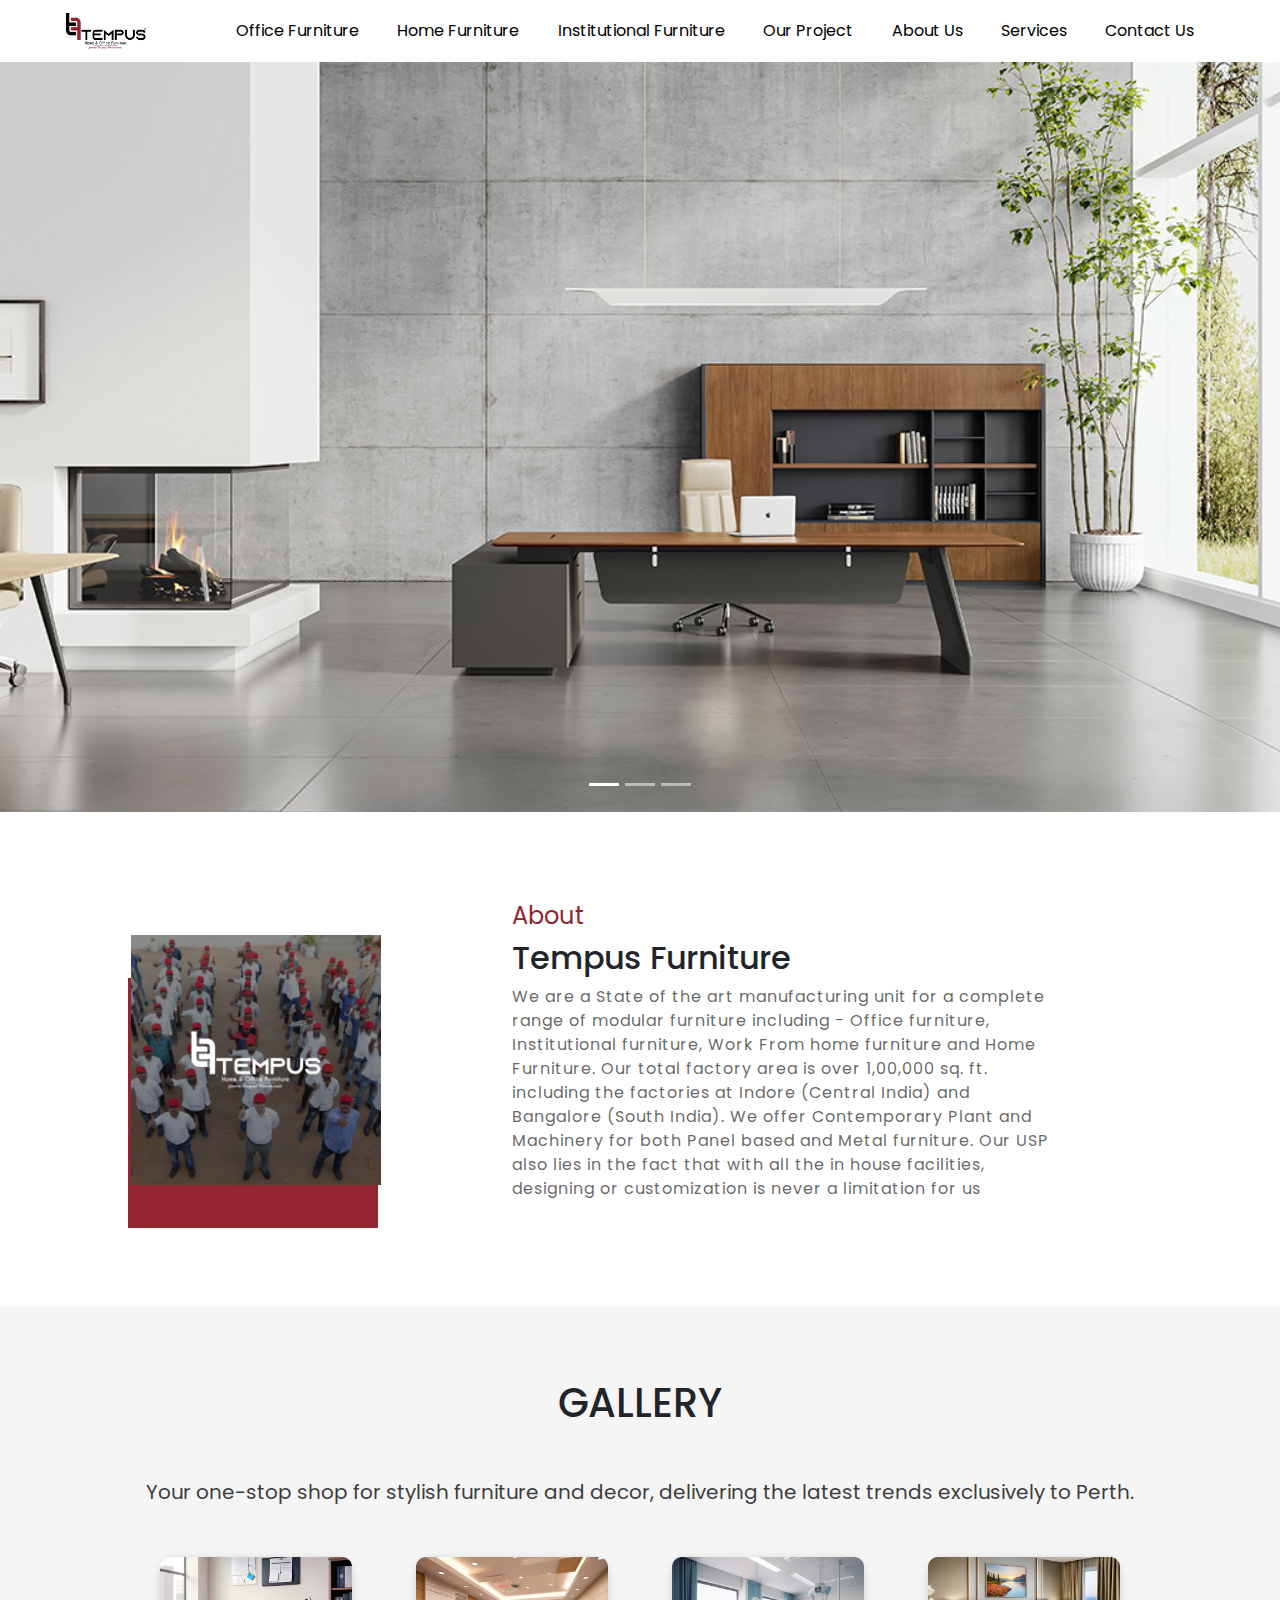
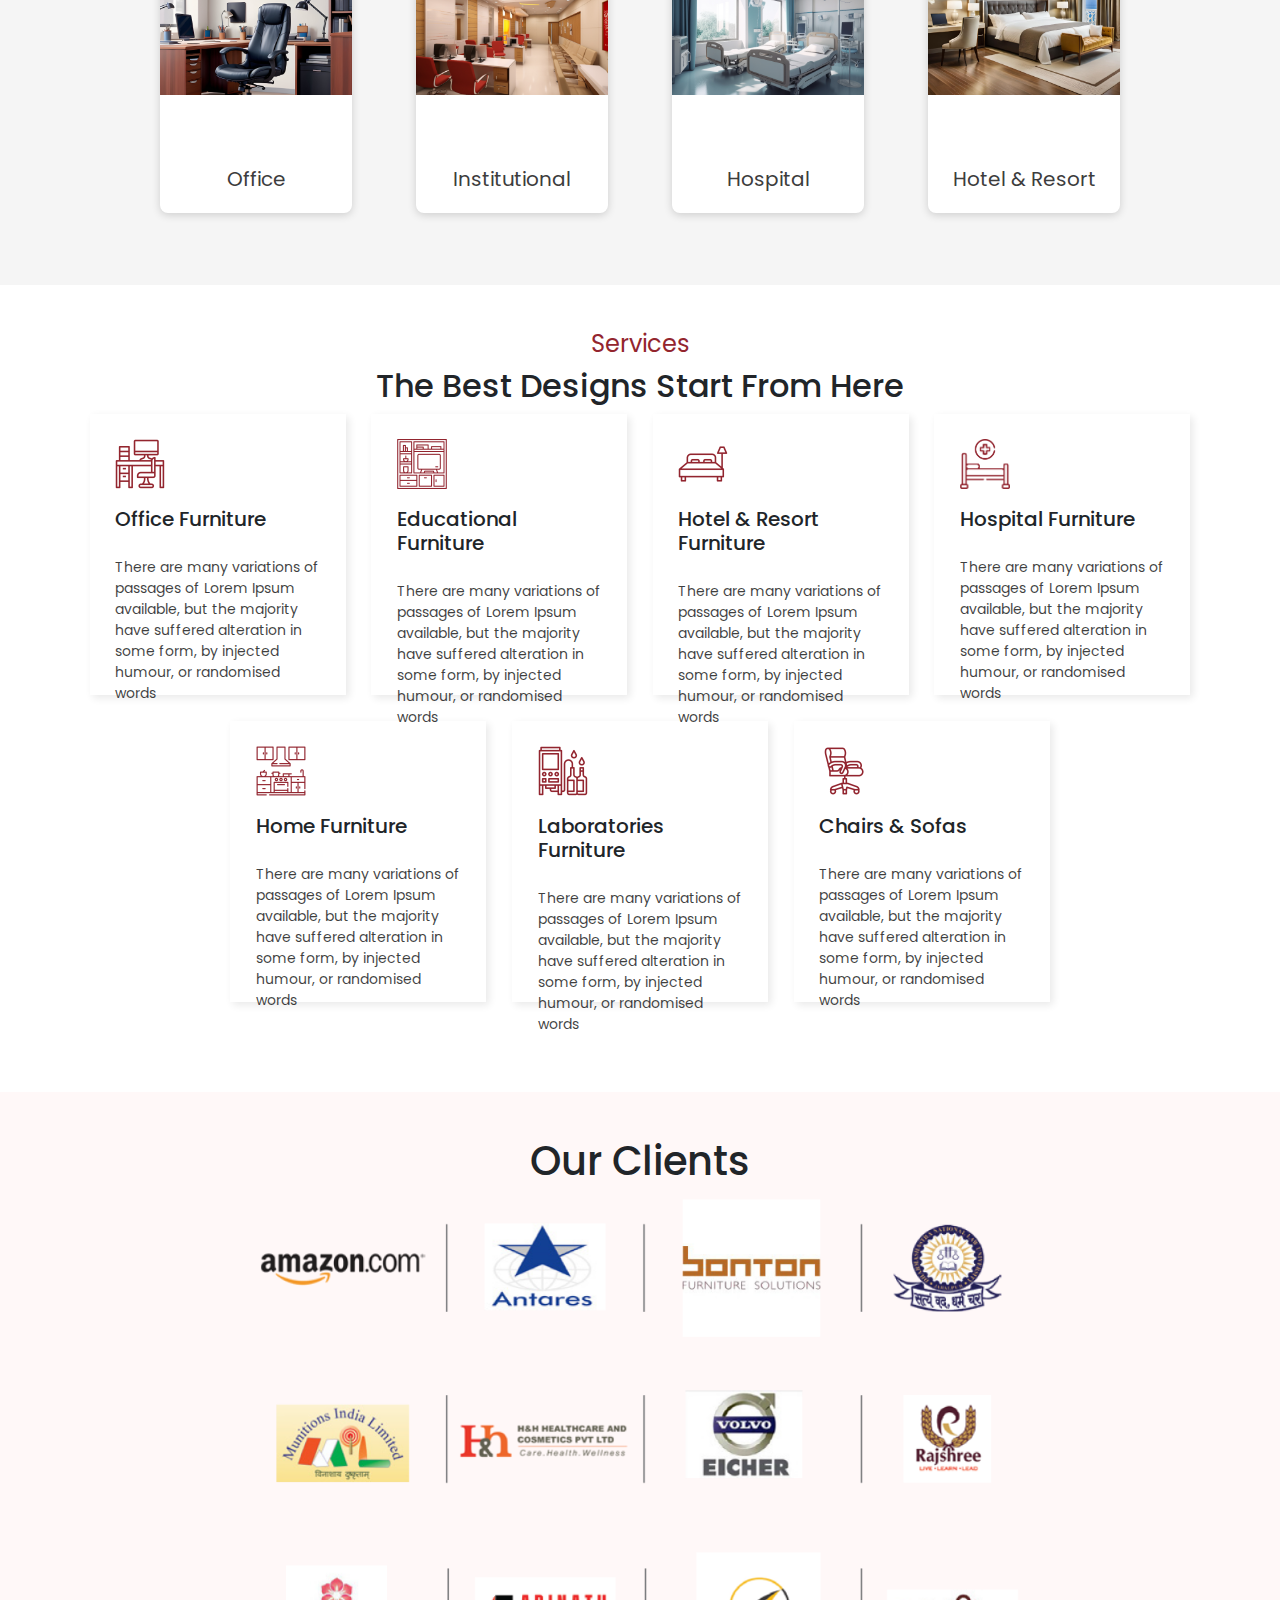
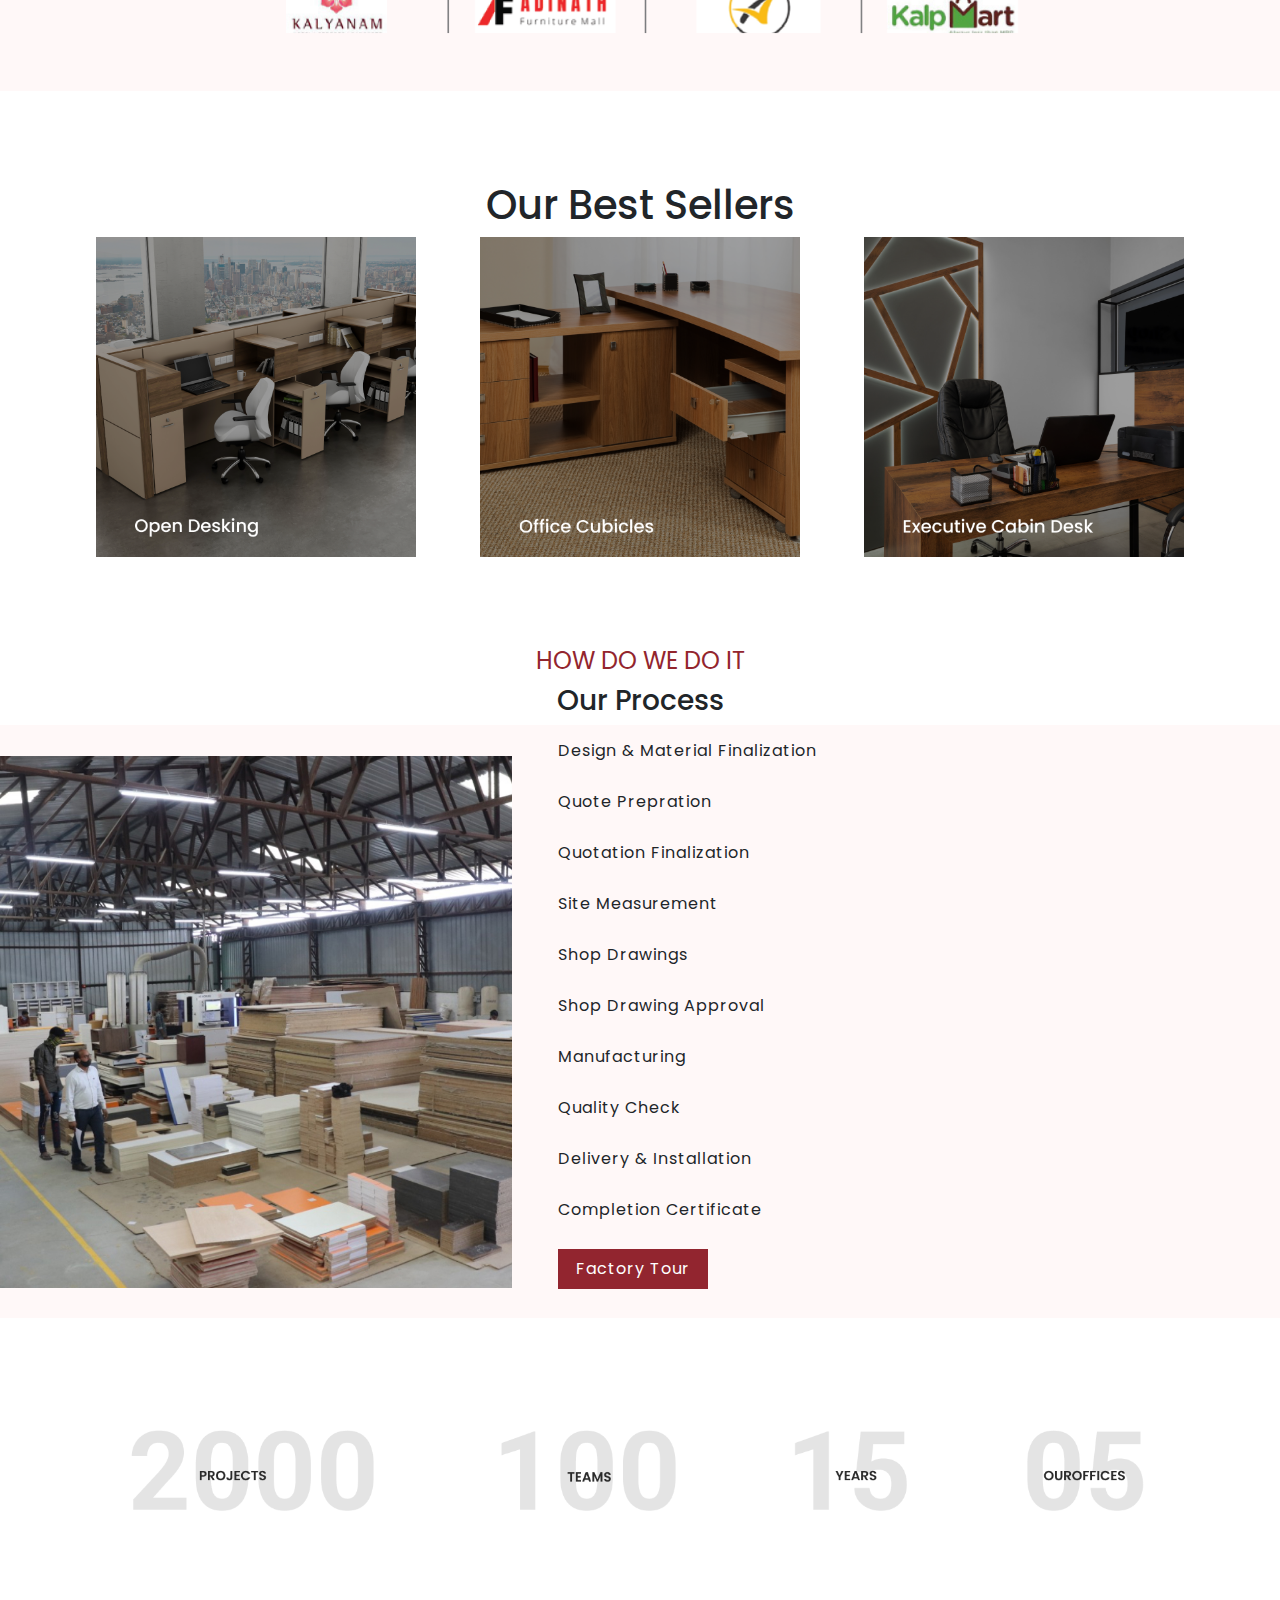
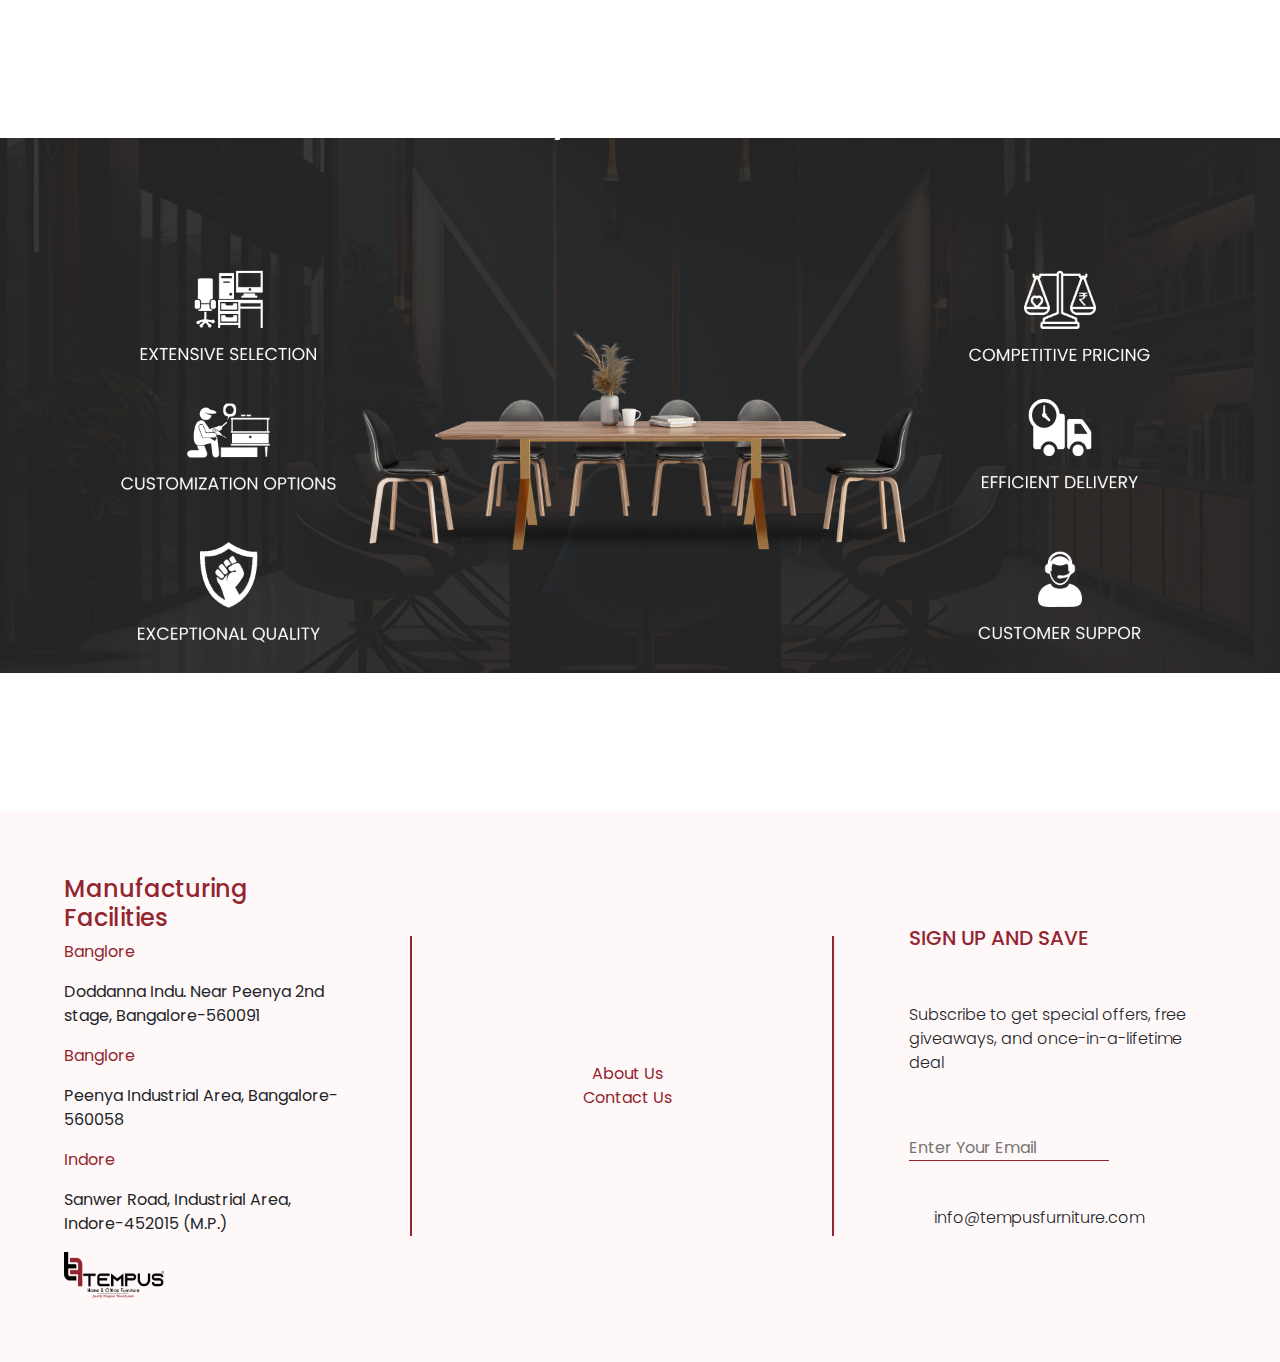
==== commit 6ef80bd5: "Add files via upload" ====
--- a/index.html
+++ b/index.html
@@ -263,7 +263,11 @@
 
       <div class="b-sell">
         <h1>Our Best Sellers</h1>
-        <img src="./assets/best.png" alt="">
+        <div class="b-inner">
+          <img src="./assets/b1.png" alt="">
+        <img src="./assets/b2.png" alt="">
+        <img src="./assets/b3.png" alt="">
+        </div>
       </div>
       <div class="process">
         <h4>HOW DO WE DO IT</h4>
@@ -354,5 +358,6 @@
       crossorigin="anonymous"
     ></script>
     <script src="./script.js"></script>
+    <script src="./script1.js"></script>
   </body>
 </html>
--- a/styles.css
+++ b/styles.css
@@ -150,14 +150,26 @@
     width: 60%;
 }
 .b-sell{
-    display: flex;
-    flex-direction: column;
-    justify-content: center;
-    align-items: center;
-    gap: 5vh;
-}
-.b-sell img{
-    width: 70%;
+    /* display: flex;
+    flex-direction: column;
+    justify-content: center;
+    align-items: center;
+    gap: 5vh; */
+        width: 100vw;
+        margin: 0;
+        padding: 0;
+        display: grid ;
+        place-items: center
+}
+.b-inner
+{
+    display: flex;
+    justify-content: center;
+    align-items: center;
+    gap: 5vw;
+}
+.b-inner img{
+    width: 25vw;
 }
 .process{
     margin: 10vh 0;
--- a/media.css
+++ b/media.css
@@ -42,6 +42,9 @@
         z-index: -5;
         background-color: rgba(146, 37, 47, 1);
     }
+    .b-inner{
+        flex-direction: column;
+    }
     .t-part{
         padding: 5vw;
     }
@@ -75,8 +78,12 @@
     }
     .gallery h5{
         text-align: center;
+        font-size: 16px;
     }
-
+    .g-card{
+        height: 50vw;
+        gap: 4vh;
+    }
     .services h4{
         font-weight: 400;
         color: rgba(147, 37, 46, 1);
@@ -98,7 +105,7 @@
         display: flex;
         flex-direction: column;
         width: 80vw;
-        height: 60vw;
+        height: 65vw;
         box-shadow: 3px 3px 7.900000095367432px 0px rgba(0, 0, 0, 0.09);
         padding: 2vw;
     }
@@ -118,6 +125,14 @@
         padding: 5vh 0;
         width: 80%;
     }
+    .count{
+        justify-content: center;
+        overflow: hidden;
+        margin: 10vh 0;
+      }
+      .counter{
+        width: 96vw;
+      }
     .b-sell img {
         width: 90%;
     }
@@ -127,11 +142,11 @@
         align-items: flex-start;
     }
     .why-us{
-        height: 24vh;
+        height: 34vh;
     }
     .why-us h1 {
         font-size: 16px;
-        padding: 1vh;
+        padding: 6vh 0;
     }
     footer{
         display: flex;
@@ -149,6 +164,4 @@
       .f-center{
         display: none;
       }
-
-
 }